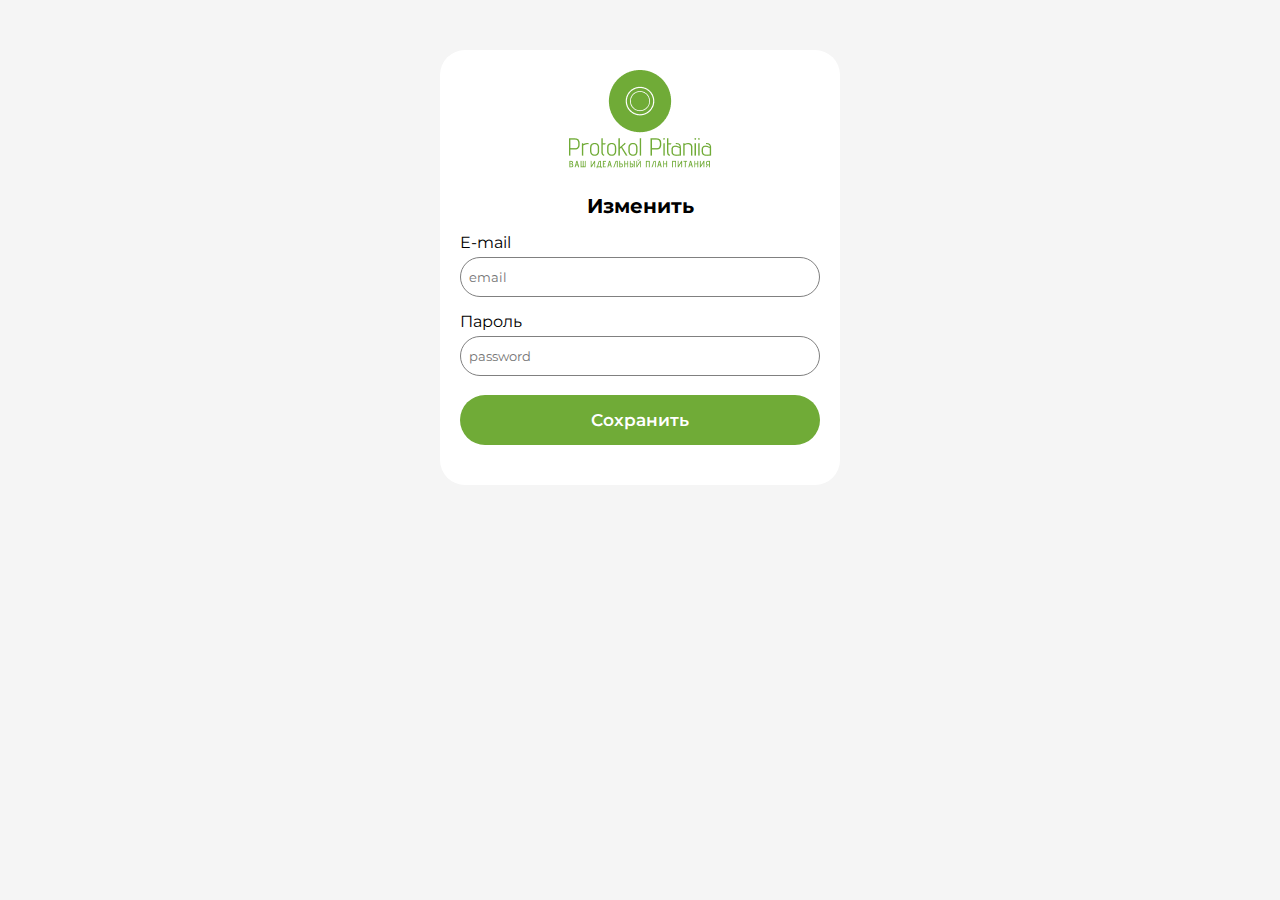
==== edit/index.html @ 85989701 "end push" ====
<!DOCTYPE html>
<html>

<head>
    <meta charset="UTF-8">
    <meta name="viewport" content="width=device-width, initial-scale=1.0">
    <title>Пароль</title>
    <link rel="stylesheet" type="text/css" href="slide navbar style.css">
    <link href="https://fonts.googleapis.com/css2?family=Jost:wght@500&display=swap" rel="stylesheet">
    <link rel="stylesheet" href="./style.css">
</head>

<body>
    <div class="main">
        <img src="img/LOGO.png" alt="">
        <form>

            <h1>Изменить</h1>
            <p>E-mail</p>
            <input type="email" id="EmailInp" placeholder="email" required>
            <br>
            <p>Пароль</p>
            <input type="password" placeholder="password" required>

           <br>
           <br>
            <button class="loginBtn">Сохранить</button>
        </form>
        
    </div>

    <script src="./index.js"></script>
</body>

</html>
---- edit/style.css ----
@import url('https://fonts.googleapis.com/css2?family=Montserrat:ital,wght@0,100..900;1,100..900&display=swap');

* {
    padding: 0;
    margin: 0;
    box-sizing: border-box;
    font-family: "Montserrat", system-ui;
}



body {
    max-width: 400px;
    margin: 0 auto;
    background-color: #f5f5f5;

}

.main {
    width: 100%;
    background-color: white;
    margin: 0 auto;
    text-align: center;
    padding: 20px !important;
    margin-top: 50px;
    border-radius: 25px;
}

.main img {
    margin: 0 auto;
    margin-bottom: 20px;
}

h1 {
    font-size: 20px;
    margin-bottom: 15px;
}

p {
    text-align: start;
    margin-bottom: 5px;
}

input {
    width: 100%;
    height: 40px;
    border-radius: 23px;
    padding-left:8px ;
    border: 1px solid gray;
}
#EmailInp{
    margin-bottom: 15px;
}

a {
    font-size: 12px;
    color: #70AB37;
    text-decoration: none;
    font-weight: 600;
margin-bottom: 5px ;
}

.remberMe_box {
    display: flex;
    align-items: center;
    justify-content: space-between;
    width: 100%;
    margin: 30px 0;
    
}
button{
    margin-bottom: 20px;
    width: 100%;
    height: 50px;
    font-size: 17px;
    font-weight: 600;
    color: white;
    border-radius: 25px;
    border: 0;
    background-color: #70AB37;
    cursor: pointer;
    transition: .4s ease    ;
}
button:hover{
    background-color: gainsboro;
    color: black;
    transition: .4s ease;
}
/* Скрываем стандартный input */
input[type="radio"] {
    display: none;
  }
  
  /* Контейнер для кастомной радио-кнопки */
  .custom-radio {
    display: flex;
    align-items: center;
    cursor: pointer;
    margin-bottom: 10px;
  }
  
  /* Стилизуем кастомную радио-кнопку */
  .radio-btn {
    width: 20px;
    height: 20px;
    border-radius: 50%;
    border: 2px solid black; /* Цвет обводки */
    margin-right: 10px;
    position: relative;
    transition: all 0.3s ease;
  }
  
  /* Внутренний кружок для выбранного состояния */
  .radio-btn::after {
    content: "";
    width: 10px;
    height: 10px;
    background-color: #70AB37; /* Цвет заливки */
    border-radius: 50%;
    position: absolute;
    top: 50%;
    left: 50%;
    transform: translate(-50%, -50%);
    opacity: 0;
    transition: all 0.3s ease;
  }
  
  /* Когда input выбран, отображаем внутренний кружок */
  input[type="radio"]:checked + .radio-btn::after {
    opacity: 1;
  }
  
  /* Дополнительные эффекты при наведении */
  .custom-radio:hover .radio-btn {
    border-color: black; /* Более насыщенный цвет при наведении */
  }
  
  input[type="radio"]:checked + .radio-btn {
    border-color: black; /* Цвет при активной радиокнопке */
  }
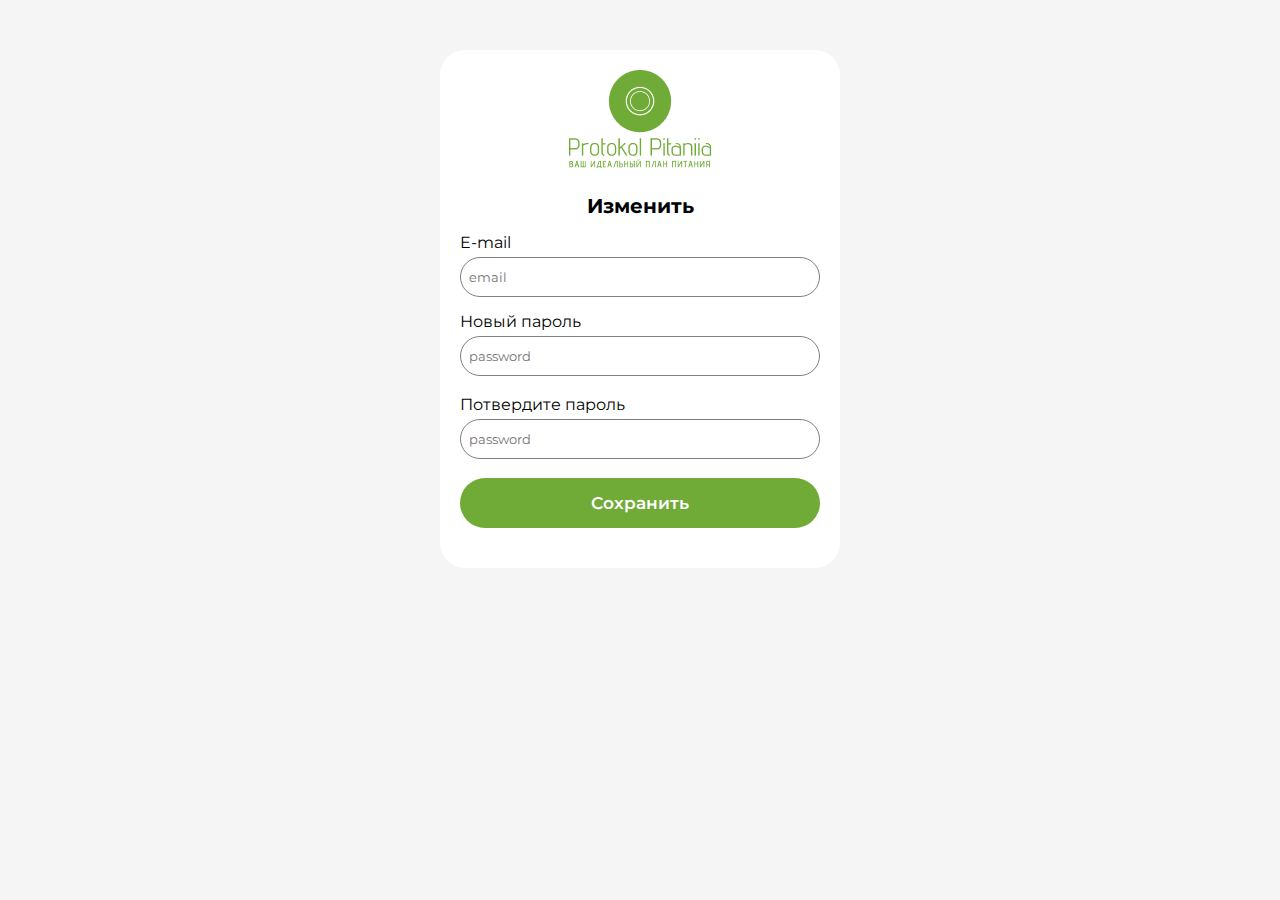
==== commit ca58ae54: "git push" ====
--- a/edit/index.html
+++ b/edit/index.html
@@ -19,10 +19,15 @@
             <p>E-mail</p>
             <input type="email" id="EmailInp" placeholder="email" required>
             <br>
-            <p>Пароль</p>
+            <p>Новый пароль</p>
+            <input type="password" placeholder="password" required>
+<br>
+            <br>
+            <p>Потвердите пароль</p>
             <input type="password" placeholder="password" required>
 
-           <br>
+
+            <br>
            <br>
             <button class="loginBtn">Сохранить</button>
         </form>
